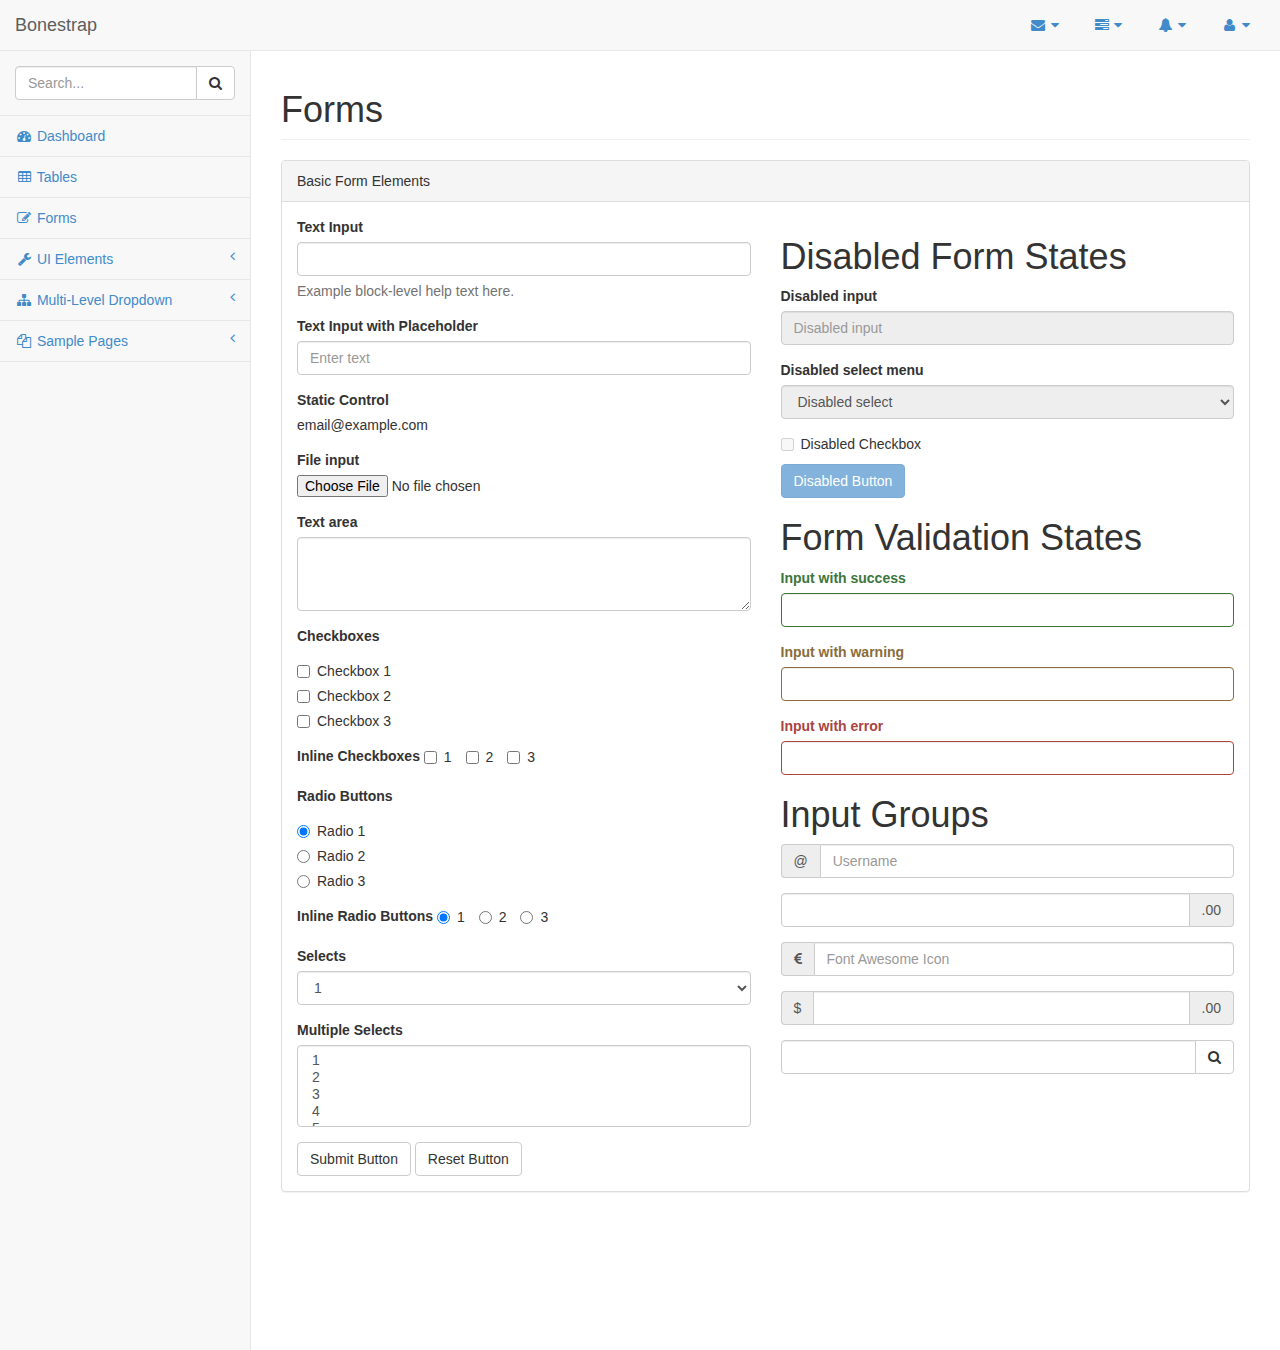
==== forms.html @ 3fad4ef3 "Import" ====
<!DOCTYPE html>
<html>

<head>

    <meta charset="utf-8">
    <meta name="viewport" content="width=device-width, initial-scale=1.0">

    <title>Bonestrap - Twitter Bootstrap Dashboard Template</title>

    <!-- Core CSS - Include with every page -->
    <link href="css/bootstrap.min.css" rel="stylesheet">
    <link href="font-awesome/css/font-awesome.css" rel="stylesheet">

    <!-- SB Admin CSS - Include with every page -->
    <link href="css/sb-admin.css" rel="stylesheet">

</head>

<body>

    <div id="wrapper">

        <nav class="navbar navbar-default navbar-fixed-top" role="navigation" style="margin-bottom: 0">
            <div class="navbar-header">
                <button type="button" class="navbar-toggle" data-toggle="collapse" data-target=".sidebar-collapse">
                    <span class="sr-only">Toggle navigation</span>
                    <span class="icon-bar"></span>
                    <span class="icon-bar"></span>
                    <span class="icon-bar"></span>
                </button>
                <a class="navbar-brand" href="index.html">Bonestrap</a>
            </div>
            <!-- /.navbar-header -->

            <ul class="nav navbar-top-links navbar-right">
                <li class="dropdown">
                    <a class="dropdown-toggle" data-toggle="dropdown" href="#">
                        <i class="fa fa-envelope fa-fw"></i>  <i class="fa fa-caret-down"></i>
                    </a>
                    <ul class="dropdown-menu dropdown-messages">
                        <li>
                            <a href="#">
                                <div>
                                    <strong>John Smith</strong>
                                    <span class="pull-right text-muted">
                                        <em>Yesterday</em>
                                    </span>
                                </div>
                                <div>Lorem ipsum dolor sit amet, consectetur adipiscing elit. Pellentesque eleifend...</div>
                            </a>
                        </li>
                        <li class="divider"></li>
                        <li>
                            <a href="#">
                                <div>
                                    <strong>John Smith</strong>
                                    <span class="pull-right text-muted">
                                        <em>Yesterday</em>
                                    </span>
                                </div>
                                <div>Lorem ipsum dolor sit amet, consectetur adipiscing elit. Pellentesque eleifend...</div>
                            </a>
                        </li>
                        <li class="divider"></li>
                        <li>
                            <a href="#">
                                <div>
                                    <strong>John Smith</strong>
                                    <span class="pull-right text-muted">
                                        <em>Yesterday</em>
                                    </span>
                                </div>
                                <div>Lorem ipsum dolor sit amet, consectetur adipiscing elit. Pellentesque eleifend...</div>
                            </a>
                        </li>
                        <li class="divider"></li>
                        <li>
                            <a class="text-center" href="#">
                                <strong>Read All Messages</strong>
                                <i class="fa fa-angle-right"></i>
                            </a>
                        </li>
                    </ul>
                    <!-- /.dropdown-messages -->
                </li>
                <!-- /.dropdown -->
                <li class="dropdown">
                    <a class="dropdown-toggle" data-toggle="dropdown" href="#">
                        <i class="fa fa-tasks fa-fw"></i>  <i class="fa fa-caret-down"></i>
                    </a>
                    <ul class="dropdown-menu dropdown-tasks">
                        <li>
                            <a href="#">
                                <div>
                                    <p>
                                        <strong>Task 1</strong>
                                        <span class="pull-right text-muted">40% Complete</span>
                                    </p>
                                    <div class="progress progress-striped active">
                                        <div class="progress-bar progress-bar-success" role="progressbar" aria-valuenow="40" aria-valuemin="0" aria-valuemax="100" style="width: 40%">
                                            <span class="sr-only">40% Complete (success)</span>
                                        </div>
                                    </div>
                                </div>
                            </a>
                        </li>
                        <li class="divider"></li>
                        <li>
                            <a href="#">
                                <div>
                                    <p>
                                        <strong>Task 2</strong>
                                        <span class="pull-right text-muted">20% Complete</span>
                                    </p>
                                    <div class="progress progress-striped active">
                                        <div class="progress-bar progress-bar-info" role="progressbar" aria-valuenow="20" aria-valuemin="0" aria-valuemax="100" style="width: 20%">
                                            <span class="sr-only">20% Complete</span>
                                        </div>
                                    </div>
                                </div>
                            </a>
                        </li>
                        <li class="divider"></li>
                        <li>
                            <a href="#">
                                <div>
                                    <p>
                                        <strong>Task 3</strong>
                                        <span class="pull-right text-muted">60% Complete</span>
                                    </p>
                                    <div class="progress progress-striped active">
                                        <div class="progress-bar progress-bar-warning" role="progressbar" aria-valuenow="60" aria-valuemin="0" aria-valuemax="100" style="width: 60%">
                                            <span class="sr-only">60% Complete (warning)</span>
                                        </div>
                                    </div>
                                </div>
                            </a>
                        </li>
                        <li class="divider"></li>
                        <li>
                            <a href="#">
                                <div>
                                    <p>
                                        <strong>Task 4</strong>
                                        <span class="pull-right text-muted">80% Complete</span>
                                    </p>
                                    <div class="progress progress-striped active">
                                        <div class="progress-bar progress-bar-danger" role="progressbar" aria-valuenow="80" aria-valuemin="0" aria-valuemax="100" style="width: 80%">
                                            <span class="sr-only">80% Complete (danger)</span>
                                        </div>
                                    </div>
                                </div>
                            </a>
                        </li>
                        <li class="divider"></li>
                        <li>
                            <a class="text-center" href="#">
                                <strong>See All Tasks</strong>
                                <i class="fa fa-angle-right"></i>
                            </a>
                        </li>
                    </ul>
                    <!-- /.dropdown-tasks -->
                </li>
                <!-- /.dropdown -->
                <li class="dropdown">
                    <a class="dropdown-toggle" data-toggle="dropdown" href="#">
                        <i class="fa fa-bell fa-fw"></i>  <i class="fa fa-caret-down"></i>
                    </a>
                    <ul class="dropdown-menu dropdown-alerts">
                        <li>
                            <a href="#">
                                <div>
                                    <i class="fa fa-comment fa-fw"></i> New Comment
                                    <span class="pull-right text-muted small">4 minutes ago</span>
                                </div>
                            </a>
                        </li>
                        <li class="divider"></li>
                        <li>
                            <a href="#">
                                <div>
                                    <i class="fa fa-twitter fa-fw"></i> 3 New Followers
                                    <span class="pull-right text-muted small">12 minutes ago</span>
                                </div>
                            </a>
                        </li>
                        <li class="divider"></li>
                        <li>
                            <a href="#">
                                <div>
                                    <i class="fa fa-envelope fa-fw"></i> Message Sent
                                    <span class="pull-right text-muted small">4 minutes ago</span>
                                </div>
                            </a>
                        </li>
                        <li class="divider"></li>
                        <li>
                            <a href="#">
                                <div>
                                    <i class="fa fa-tasks fa-fw"></i> New Task
                                    <span class="pull-right text-muted small">4 minutes ago</span>
                                </div>
                            </a>
                        </li>
                        <li class="divider"></li>
                        <li>
                            <a href="#">
                                <div>
                                    <i class="fa fa-upload fa-fw"></i> Server Rebooted
                                    <span class="pull-right text-muted small">4 minutes ago</span>
                                </div>
                            </a>
                        </li>
                        <li class="divider"></li>
                        <li>
                            <a class="text-center" href="#">
                                <strong>See All Alerts</strong>
                                <i class="fa fa-angle-right"></i>
                            </a>
                        </li>
                    </ul>
                    <!-- /.dropdown-alerts -->
                </li>
                <!-- /.dropdown -->
                <li class="dropdown">
                    <a class="dropdown-toggle" data-toggle="dropdown" href="#">
                        <i class="fa fa-user fa-fw"></i>  <i class="fa fa-caret-down"></i>
                    </a>
                    <ul class="dropdown-menu dropdown-user">
                        <li><a href="#"><i class="fa fa-user fa-fw"></i> User Profile</a>
                        </li>
                        <li><a href="#"><i class="fa fa-gear fa-fw"></i> Settings</a>
                        </li>
                        <li class="divider"></li>
                        <li><a href="login.html"><i class="fa fa-sign-out fa-fw"></i> Logout</a>
                        </li>
                    </ul>
                    <!-- /.dropdown-user -->
                </li>
                <!-- /.dropdown -->
            </ul>
            <!-- /.navbar-top-links -->

            <div class="navbar-default navbar-static-side" role="navigation">
                <div class="sidebar-collapse">
                    <ul class="nav" id="side-menu">
                        <li class="sidebar-search">
                            <div class="input-group custom-search-form">
                                <input type="text" class="form-control" placeholder="Search...">
                                <span class="input-group-btn">
                                <button class="btn btn-default" type="button">
                                    <i class="fa fa-search"></i>
                                </button>
                            </span>
                            </div>
                            <!-- /input-group -->
                        </li>
                        <li>
                            <a href="index.html"><i class="fa fa-dashboard fa-fw"></i> Dashboard</a>
                        </li>
                        <li>
                            <a href="tables.html"><i class="fa fa-table fa-fw"></i> Tables</a>
                        </li>
                        <li>
                            <a href="forms.html"><i class="fa fa-edit fa-fw"></i> Forms</a>
                        </li>
                        <li>
                            <a href="#"><i class="fa fa-wrench fa-fw"></i> UI Elements<span class="fa arrow"></span></a>
                            <ul class="nav nav-second-level">
                                <li>
                                    <a href="panels-wells.html">Panels and Wells</a>
                                </li>
                                <li>
                                    <a href="buttons.html">Buttons</a>
                                </li>
                                <li>
                                    <a href="notifications.html">Notifications</a>
                                </li>
                                <li>
                                    <a href="typography.html">Typography</a>
                                </li>
                                <li>
                                    <a href="grid.html">Grid</a>
                                </li>
                            </ul>
                            <!-- /.nav-second-level -->
                        </li>
                        <li>
                            <a href="#"><i class="fa fa-sitemap fa-fw"></i> Multi-Level Dropdown<span class="fa arrow"></span></a>
                            <ul class="nav nav-second-level">
                                <li>
                                    <a href="#">Second Level Item</a>
                                </li>
                                <li>
                                    <a href="#">Second Level Item</a>
                                </li>
                                <li>
                                    <a href="#">Third Level <span class="fa arrow"></span></a>
                                    <ul class="nav nav-third-level">
                                        <li>
                                            <a href="#">Third Level Item</a>
                                        </li>
                                        <li>
                                            <a href="#">Third Level Item</a>
                                        </li>
                                        <li>
                                            <a href="#">Third Level Item</a>
                                        </li>
                                        <li>
                                            <a href="#">Third Level Item</a>
                                        </li>
                                    </ul>
                                    <!-- /.nav-third-level -->
                                </li>
                            </ul>
                            <!-- /.nav-second-level -->
                        </li>
                        <li>
                            <a href="#"><i class="fa fa-files-o fa-fw"></i> Sample Pages<span class="fa arrow"></span></a>
                            <ul class="nav nav-second-level">
                                <li>
                                    <a href="blank.html">Blank Page</a>
                                </li>
                                <li>
                                    <a href="login.html">Login Page</a>
                                </li>
                            </ul>
                            <!-- /.nav-second-level -->
                        </li>
                    </ul>
                    <!-- /#side-menu -->
                </div>
                <!-- /.sidebar-collapse -->
            </div>
            <!-- /.navbar-static-side -->
        </nav>

        <div id="page-wrapper">
            <div class="row">
                <div class="col-lg-12">
                    <h1 class="page-header">Forms</h1>
                </div>
                <!-- /.col-lg-12 -->
            </div>
            <!-- /.row -->
            <div class="row">
                <div class="col-lg-12">
                    <div class="panel panel-default">
                        <div class="panel-heading">
                            Basic Form Elements
                        </div>
                        <div class="panel-body">
                            <div class="row">
                                <div class="col-lg-6">
                                    <form role="form">
                                        <div class="form-group">
                                            <label>Text Input</label>
                                            <input class="form-control">
                                            <p class="help-block">Example block-level help text here.</p>
                                        </div>
                                        <div class="form-group">
                                            <label>Text Input with Placeholder</label>
                                            <input class="form-control" placeholder="Enter text">
                                        </div>
                                        <div class="form-group">
                                            <label>Static Control</label>
                                            <p class="form-control-static">email@example.com</p>
                                        </div>
                                        <div class="form-group">
                                            <label>File input</label>
                                            <input type="file">
                                        </div>
                                        <div class="form-group">
                                            <label>Text area</label>
                                            <textarea class="form-control" rows="3"></textarea>
                                        </div>
                                        <div class="form-group">
                                            <label>Checkboxes</label>
                                            <div class="checkbox">
                                                <label>
                                                    <input type="checkbox" value="">Checkbox 1
                                                </label>
                                            </div>
                                            <div class="checkbox">
                                                <label>
                                                    <input type="checkbox" value="">Checkbox 2
                                                </label>
                                            </div>
                                            <div class="checkbox">
                                                <label>
                                                    <input type="checkbox" value="">Checkbox 3
                                                </label>
                                            </div>
                                        </div>
                                        <div class="form-group">
                                            <label>Inline Checkboxes</label>
                                            <label class="checkbox-inline">
                                                <input type="checkbox">1
                                            </label>
                                            <label class="checkbox-inline">
                                                <input type="checkbox">2
                                            </label>
                                            <label class="checkbox-inline">
                                                <input type="checkbox">3
                                            </label>
                                        </div>
                                        <div class="form-group">
                                            <label>Radio Buttons</label>
                                            <div class="radio">
                                                <label>
                                                    <input type="radio" name="optionsRadios" id="optionsRadios1" value="option1" checked>Radio 1
                                                </label>
                                            </div>
                                            <div class="radio">
                                                <label>
                                                    <input type="radio" name="optionsRadios" id="optionsRadios2" value="option2">Radio 2
                                                </label>
                                            </div>
                                            <div class="radio">
                                                <label>
                                                    <input type="radio" name="optionsRadios" id="optionsRadios3" value="option3">Radio 3
                                                </label>
                                            </div>
                                        </div>
                                        <div class="form-group">
                                            <label>Inline Radio Buttons</label>
                                            <label class="radio-inline">
                                                <input type="radio" name="optionsRadiosInline" id="optionsRadiosInline1" value="option1" checked>1
                                            </label>
                                            <label class="radio-inline">
                                                <input type="radio" name="optionsRadiosInline" id="optionsRadiosInline2" value="option2">2
                                            </label>
                                            <label class="radio-inline">
                                                <input type="radio" name="optionsRadiosInline" id="optionsRadiosInline3" value="option3">3
                                            </label>
                                        </div>
                                        <div class="form-group">
                                            <label>Selects</label>
                                            <select class="form-control">
                                                <option>1</option>
                                                <option>2</option>
                                                <option>3</option>
                                                <option>4</option>
                                                <option>5</option>
                                            </select>
                                        </div>
                                        <div class="form-group">
                                            <label>Multiple Selects</label>
                                            <select multiple class="form-control">
                                                <option>1</option>
                                                <option>2</option>
                                                <option>3</option>
                                                <option>4</option>
                                                <option>5</option>
                                            </select>
                                        </div>
                                        <button type="submit" class="btn btn-default">Submit Button</button>
                                        <button type="reset" class="btn btn-default">Reset Button</button>
                                    </form>
                                </div>
                                <!-- /.col-lg-6 (nested) -->
                                <div class="col-lg-6">
                                    <h1>Disabled Form States</h1>
                                    <form role="form">
                                        <fieldset disabled>
                                            <div class="form-group">
                                                <label for="disabledSelect">Disabled input</label>
                                                <input class="form-control" id="disabledInput" type="text" placeholder="Disabled input" disabled>
                                            </div>
                                            <div class="form-group">
                                                <label for="disabledSelect">Disabled select menu</label>
                                                <select id="disabledSelect" class="form-control">
                                                    <option>Disabled select</option>
                                                </select>
                                            </div>
                                            <div class="checkbox">
                                                <label>
                                                    <input type="checkbox">Disabled Checkbox
                                                </label>
                                            </div>
                                            <button type="submit" class="btn btn-primary">Disabled Button</button>
                                        </fieldset>
                                    </form>
                                    <h1>Form Validation States</h1>
                                    <form role="form">
                                        <div class="form-group has-success">
                                            <label class="control-label" for="inputSuccess">Input with success</label>
                                            <input type="text" class="form-control" id="inputSuccess">
                                        </div>
                                        <div class="form-group has-warning">
                                            <label class="control-label" for="inputWarning">Input with warning</label>
                                            <input type="text" class="form-control" id="inputWarning">
                                        </div>
                                        <div class="form-group has-error">
                                            <label class="control-label" for="inputError">Input with error</label>
                                            <input type="text" class="form-control" id="inputError">
                                        </div>
                                    </form>
                                    <h1>Input Groups</h1>
                                    <form role="form">
                                        <div class="form-group input-group">
                                            <span class="input-group-addon">@</span>
                                            <input type="text" class="form-control" placeholder="Username">
                                        </div>
                                        <div class="form-group input-group">
                                            <input type="text" class="form-control">
                                            <span class="input-group-addon">.00</span>
                                        </div>
                                        <div class="form-group input-group">
                                            <span class="input-group-addon"><i class="fa fa-eur"></i>
                                            </span>
                                            <input type="text" class="form-control" placeholder="Font Awesome Icon">
                                        </div>
                                        <div class="form-group input-group">
                                            <span class="input-group-addon">$</span>
                                            <input type="text" class="form-control">
                                            <span class="input-group-addon">.00</span>
                                        </div>
                                        <div class="form-group input-group">
                                            <input type="text" class="form-control">
                                            <span class="input-group-btn">
                                                <button class="btn btn-default" type="button"><i class="fa fa-search"></i>
                                                </button>
                                            </span>
                                        </div>
                                    </form>
                                </div>
                                <!-- /.col-lg-6 (nested) -->
                            </div>
                            <!-- /.row (nested) -->
                        </div>
                        <!-- /.panel-body -->
                    </div>
                    <!-- /.panel -->
                </div>
                <!-- /.col-lg-12 -->
            </div>
            <!-- /.row -->
        </div>
        <!-- /#page-wrapper -->

    </div>
    <!-- /#wrapper -->

    <!-- Core Scripts - Include with every page -->
    <script src="js/jquery-1.10.2.js"></script>
    <script src="js/bootstrap.min.js"></script>
    <script src="js/plugins/metisMenu/jquery.metisMenu.js"></script>

    <!-- Page-Level Plugin Scripts - Forms -->

    <!-- SB Admin Scripts - Include with every page -->
    <script src="js/sb-admin.js"></script>

    <!-- Page-Level Demo Scripts - Forms - Use for reference -->

</body>

</html>
---- css/sb-admin.css ----
/* Global Styles */

/* ------------------------------- */

body {
    padding-top: 100px;
    background-color: #f8f8f8;
}

@media(min-width:768px) {
    body {
        padding-top: 50px;
    }
}

/* Wrappers */

/* ------------------------------- */

#wrapper {
    width: 100%;
}

#page-wrapper {
    padding: 0 15px;
    min-height: 568px;
    background-color: #fff;
}

@media(min-width:768px) {
    #page-wrapper {
        position: inherit;
        margin: 0 0 0 250px;
        padding: 0 30px;
        min-height: 1300px;
        border-left: 1px solid #e7e7e7;
    }
}

/* Navigation */

/* ------------------------------- */

/* Top Right Navigation Dropdown Styles */

.navbar-top-links li {
    display: inline-block;
}

.navbar-top-links li:last-child {
    margin-right: 15px;
}

.navbar-top-links li a {
    padding: 15px;
    min-height: 50px;
}

.navbar-top-links .dropdown-menu li {
    display: block;
}

.navbar-top-links .dropdown-menu li:last-child {
    margin-right: 0;
}

.navbar-top-links .dropdown-menu li a {
    padding: 3px 20px;
    min-height: 0;
}

.navbar-top-links .dropdown-menu li a div {
    white-space: normal;
}

.navbar-top-links .dropdown-messages,
.navbar-top-links .dropdown-tasks,
.navbar-top-links .dropdown-alerts {
    width: 310px;
    min-width: 0;
}

.navbar-top-links .dropdown-messages {
    margin-left: 5px;
}

.navbar-top-links .dropdown-tasks {
    margin-left: -59px;
}

.navbar-top-links .dropdown-alerts {
    margin-left: -123px;
}

.navbar-top-links .dropdown-user {
    right: 0;
    left: auto;
}

/* Sidebar Menu Styles */

.navbar-static-side ul li {
    border-bottom: 1px solid #e7e7e7;
}

.sidebar-search {
    padding: 15px;
}

.arrow {
    float: right;
}

.fa.arrow:before {
    content: "\f104";
}

.active > a > .fa.arrow:before {
    content: "\f107";
}

.nav-second-level li,
.nav-third-level li {
    border-bottom: none !important;
}

.nav-second-level li a {
    padding-left: 37px;
}

.nav-third-level li a {
    padding-left: 52px;
}

@media(min-width:768px) {
    .navbar-static-side {
        z-index: 1;
        position: absolute;
        width: 250px;
        margin-top: 51px;
    }

    .navbar-top-links .dropdown-messages,
    .navbar-top-links .dropdown-tasks,
    .navbar-top-links .dropdown-alerts {
        margin-left: auto;
    }
}

@media(max-height:600px) and (max-width:767px) {
    .sidebar-collapse {
        max-height: 300px;
        overflow-y: scroll;
    }
}

@media(max-height:400px) and (max-width:767px) {
    .sidebar-collapse {
        max-height: 200px;
        overflow-y: scroll;
    }
}

/* Buttons */

/* ------------------------------- */

.btn-outline {
    color: inherit;
    background-color: transparent;
    transition: all .5s;
}

.btn-primary.btn-outline {
    color: #428bca;
}

.btn-success.btn-outline {
    color: #5cb85c;
}

.btn-info.btn-outline {
    color: #5bc0de;
}

.btn-warning.btn-outline {
    color: #f0ad4e;
}

.btn-danger.btn-outline {
    color: #d9534f;
}

.btn-primary.btn-outline:hover,
.btn-success.btn-outline:hover,
.btn-info.btn-outline:hover,
.btn-warning.btn-outline:hover,
.btn-danger.btn-outline:hover {
    color: #fff;
}

/* Pages */

/* ------------------------------- */

/* Dashboard Chat */

.chat {
    margin: 0;
    padding: 0;
    list-style: none;
}

.chat li {
    margin-bottom: 10px;
    padding-bottom: 5px;
    border-bottom: 1px dotted #B3A9A9;
}

.chat li.left .chat-body {
    margin-left: 60px;
}

.chat li.right .chat-body {
    margin-right: 60px;
}

.chat li .chat-body p {
    margin: 0;
    color: #777777;
}

.panel .slidedown .glyphicon,
.chat .glyphicon {
    margin-right: 5px;
}

.chat-panel .panel-body {
    height: 350px;
    overflow-y: scroll;
}

/* Login Page */

.login-panel {
    margin-top: 25%;
}

/* Flot Chart Containers */

.flot-chart {
    display: block;
    height: 400px;
}

.flot-chart-content {
    width: 100%;
    height: 100%;
}

/* DataTables Overrides */

table.dataTable thead .sorting,
table.dataTable thead .sorting_asc,
table.dataTable thead .sorting_desc,
table.dataTable thead .sorting_asc_disabled,
table.dataTable thead .sorting_desc_disabled {
    background: transparent;
}

table.dataTable thead .sorting_asc:after {
    content: "\f0de";
    float: right;
    font-family: fontawesome;
}

table.dataTable thead .sorting_desc:after {
    content: "\f0dd";
    float: right;
    font-family: fontawesome;
}

table.dataTable thead .sorting:after {
    content: "\f0dc";
    float: right;
    font-family: fontawesome;
    color: rgba(50,50,50,.5);
}

/* Circle Buttons */

.btn-circle {
    width: 30px;
    height: 30px;
    padding: 6px 0;
    border-radius: 15px;
    text-align: center;
    font-size: 12px;
    line-height: 1.428571429;
}

.btn-circle.btn-lg {
    width: 50px;
    height: 50px;
    padding: 10px 16px;
    border-radius: 25px;
    font-size: 18px;
    line-height: 1.33;
}

.btn-circle.btn-xl {
    width: 70px;
    height: 70px;
    padding: 10px 16px;
    border-radius: 35px;
    font-size: 24px;
    line-height: 1.33;
}

.show-grid [class^="col-"] {
    padding-top: 10px;
    padding-bottom: 10px;
    border: 1px solid #ddd;
    background-color: #eee !important;
}

.show-grid {
    margin: 15px 0;
}

@import url("../../cutis/dist/css/cutis.css");
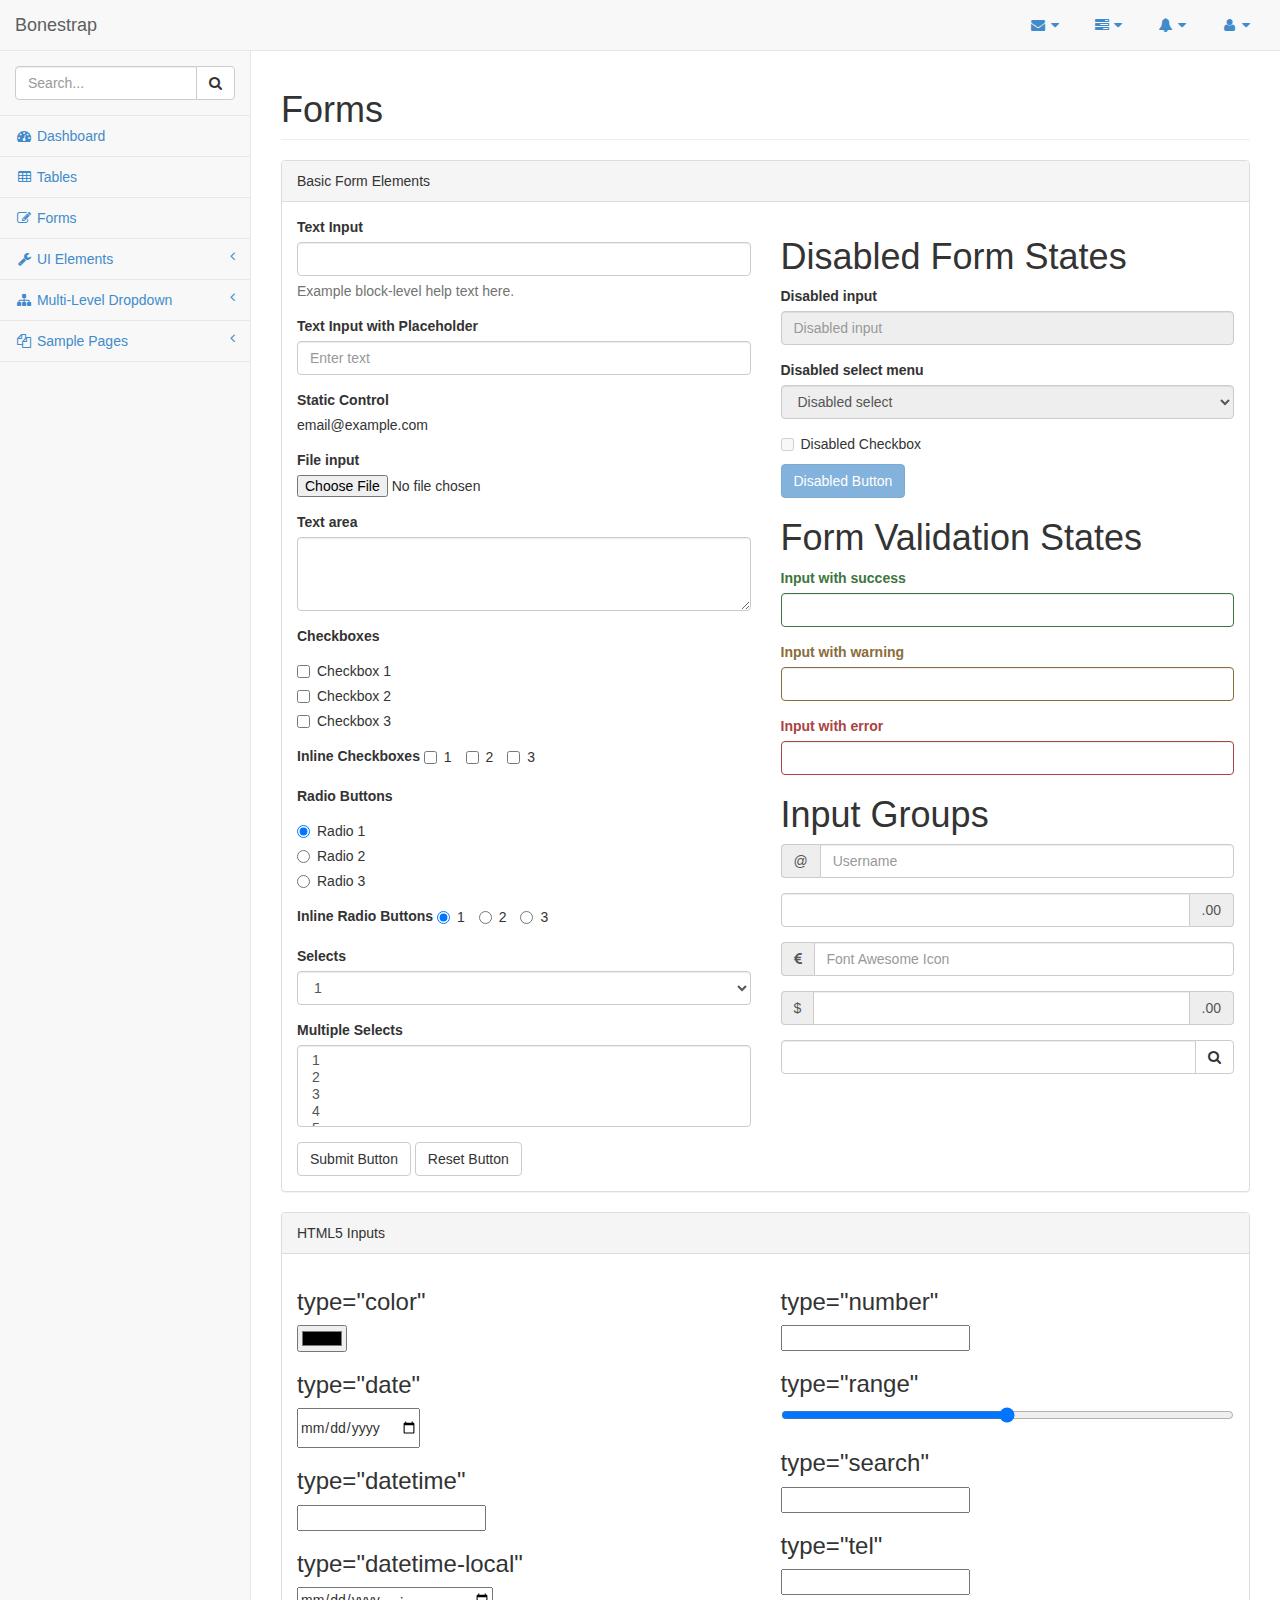
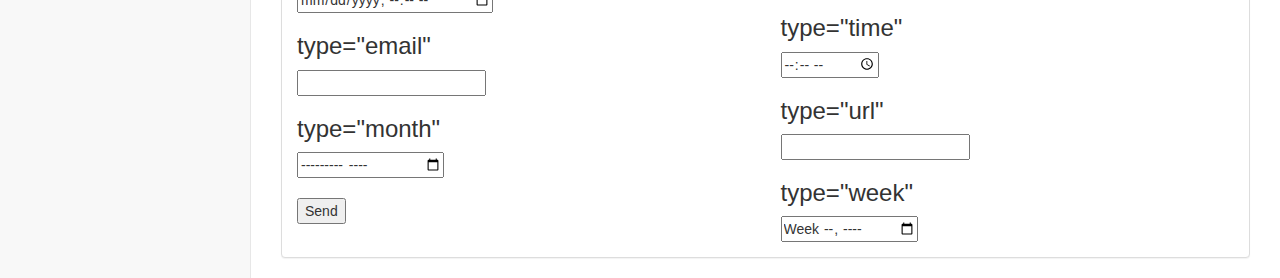
==== commit 2c680bce: "Add HTML5 inputs" ====
--- a/forms.html
+++ b/forms.html
@@ -538,6 +538,92 @@
                 <!-- /.col-lg-12 -->
             </div>
             <!-- /.row -->
+
+            <div class="row">
+                <div class="col-lg-12">
+                    <div class="panel panel-default">
+                        <div class="panel-heading">
+                            HTML5 Inputs
+                        </div>
+                        <div class="panel-body">
+                            <div class="row">
+                                <div class="col-lg-6">
+                                    <div>
+                                        <h3>type="color"</h3>
+                                        <input type="color" name="color">
+                                    </div>
+
+                                    <div>
+                                        <h3>type="date"</h3>
+                                        <input type="date" name="date">
+                                    </div>
+
+                                    <div>
+                                        <h3>type="datetime"</h3>
+                                        <input type="datetime" name="datetime">
+                                    </div>
+
+                                    <div>
+                                        <h3>type="datetime-local"</h3>
+                                        <input type="datetime-local" name="datetime-local">
+                                    </div>
+
+                                    <div>
+                                        <h3>type="email"</h3>
+                                        <input type="email" name="email">
+                                    </div>
+
+                                    <div>
+                                        <h3>type="month"</h3>
+                                        <input type="month" name="month">
+                                    </div>
+
+                                    <div><br>
+                                        <input type="submit" value="Send">
+                                    </div>
+                                </div>
+                                <div class="col-lg-6">
+                                    <div>
+                                        <h3>type="number"</h3>
+                                        <input type="number" name="number">
+                                    </div>
+
+                                    <div>
+                                        <h3>type="range"</h3>
+                                        <input type="range" id="range" name="range">
+                                        <output for="range" id="output"></output>
+                                    </div>
+
+                                    <div>
+                                        <h3>type="search"</h3>
+                                        <input type="search" name="search" results="5" autosave="saved-searches">
+                                    </div>
+
+                                    <div>
+                                        <h3>type="tel"</h3>
+                                        <input type="tel" name="tel">
+                                    </div>
+
+                                    <div>
+                                        <h3>type="time"</h3>
+                                        <input type="time" name="time">
+                                    </div>
+
+                                    <div>
+                                        <h3>type="url"</h3>
+                                        <input type="url" name="url">
+                                    </div>
+
+                                    <div>
+                                        <h3>type="week"</h3>
+                                        <input type="week" name="week">
+                                    </div>
+                                </div>
+                            </div>
+                        </div>
+                    </div>
+                </div>
+            </div>
         </div>
         <!-- /#page-wrapper -->
 
